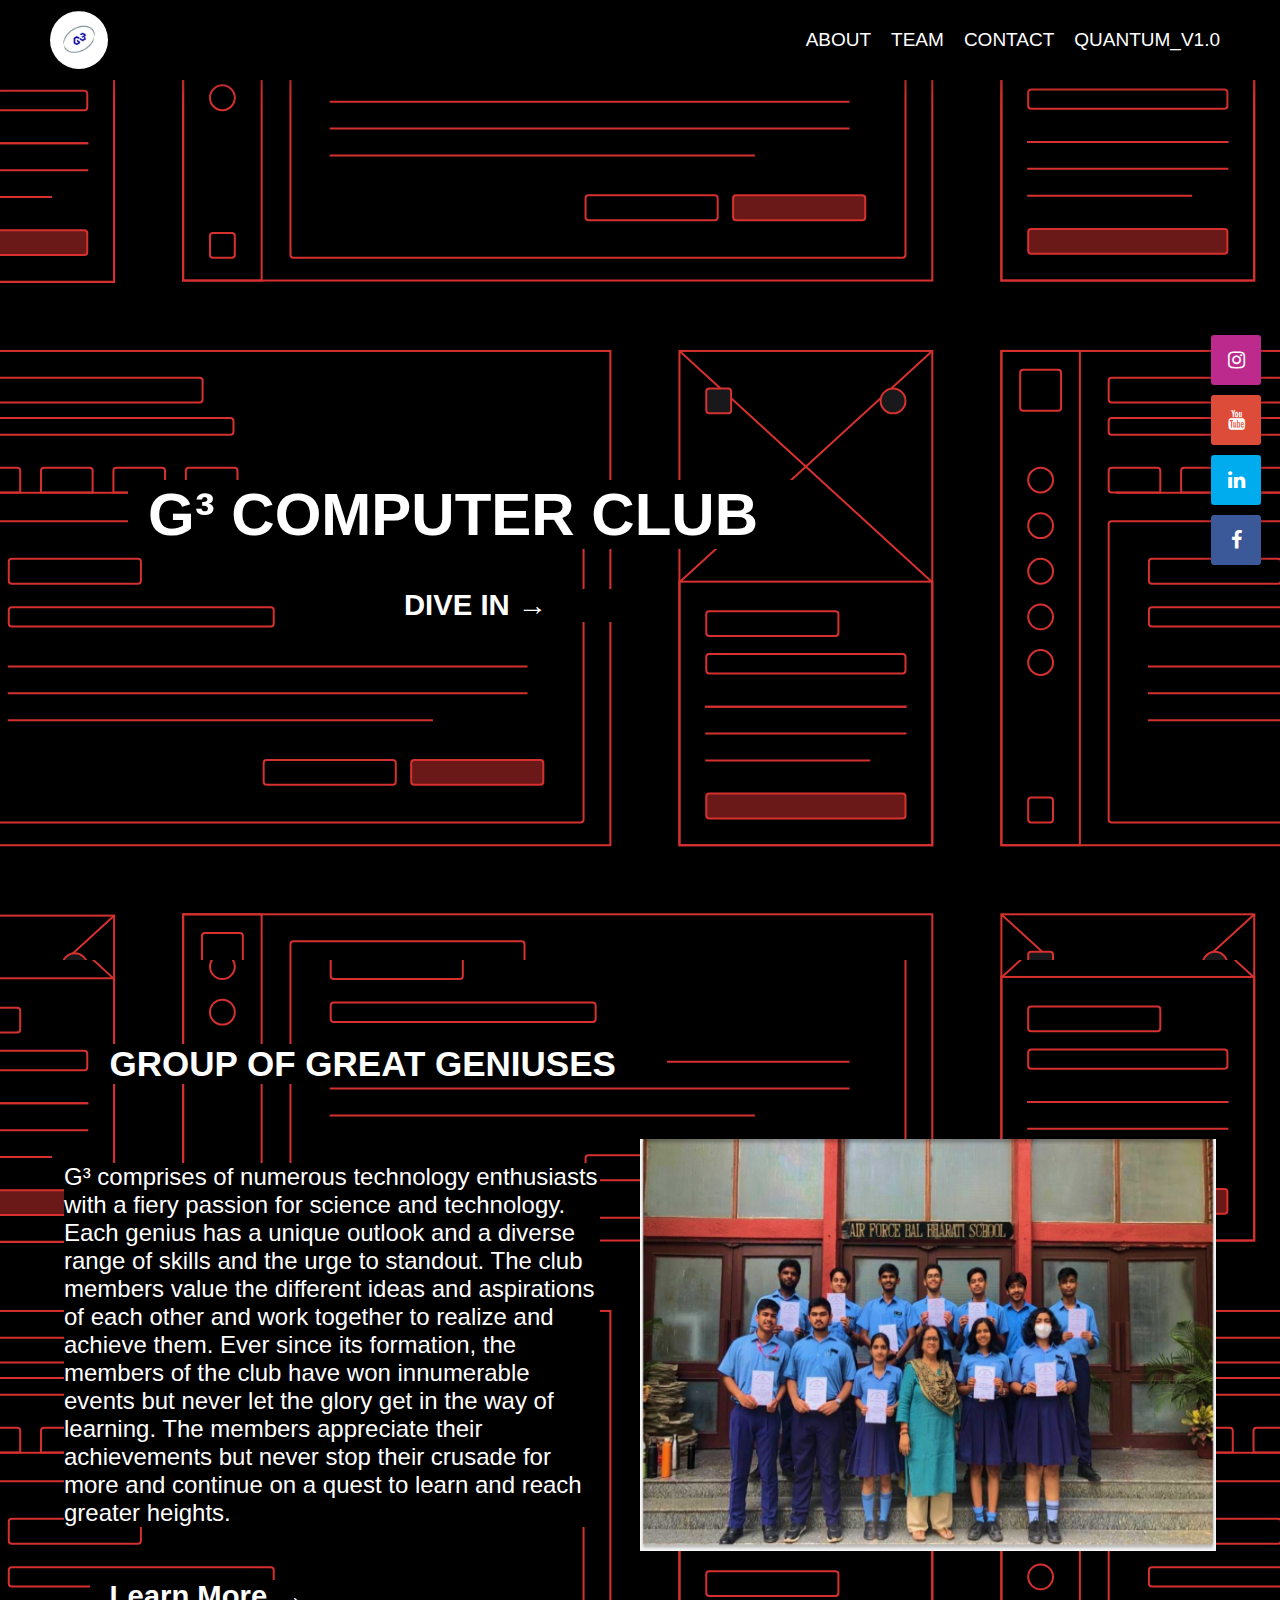
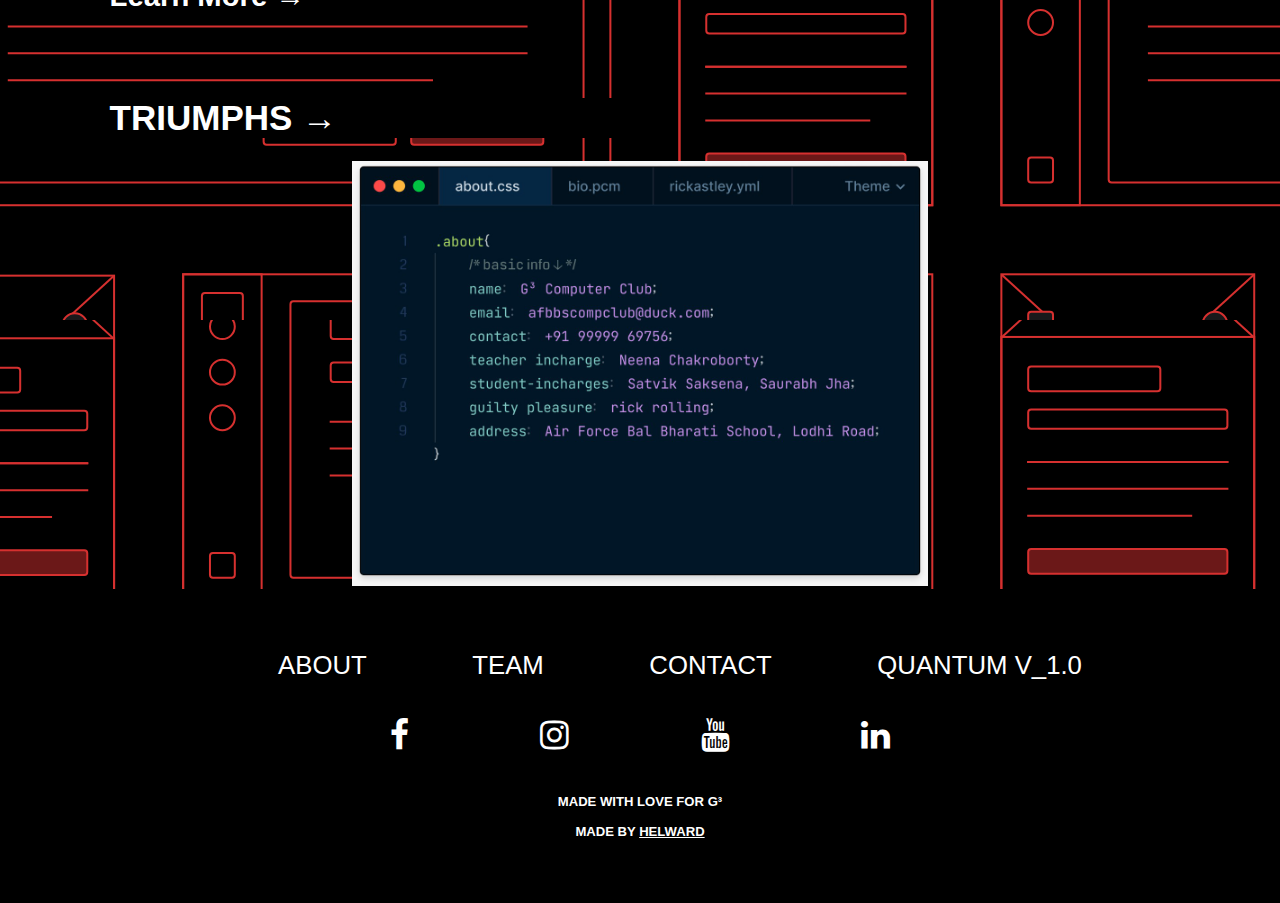
==== home.html @ c51ce158 "Add files via upload" ====
<!DOCTYPE html>
<html>
<head>
	<meta charset="utf-8">
	<meta name="viewport" content="width=device-width, initial-scale=1">
	<title>G³ COMPUTER CLUB</title>
	<meta name="description" content="................" />
	<meta name="keywords" content="G³ COMPUTER CLUB, AFBBS COMPUTER CLUB, Saurabh Jha, Satvik Saksena, Helward" />
	<meta name="author" content="Saurabh Jha, Helward" />
	<link rel="icon" type="imgage/png" href="logo.png">
	<link rel="stylesheet" type="text/css" href="css.css">
	<script src="//ajax.googleapis.com/ajax/libs/jquery/1.9.1/jquery.min.js"></script>
	<script src="http://ajax.googleapis.com/ajax/libs/jquery/1.9.1/jquery.min.js"></script>
	<link rel="stylesheet" href="https://maxcdn.bootstrapcdn.com/font-awesome/4.7.0/css/font-awesome.min.css">
</head>
<body>

	<nav class="navbar">
	  <div class="logo"><a href="home.html"><img src="logo.png"></a></div>
	  <div class="push-left">
	    <button id="menu-toggler" data-class="menu-active" class="hamburger">
	      <span class="hamburger-line hamburger-line-top"></span>
	      <span class="hamburger-line hamburger-line-middle"></span>
	      <span class="hamburger-line hamburger-line-bottom"></span>
	    </button>
	    <ul id="primary-menu" class="menu nav-menu">
	      <li class="menu-item current-menu-item"><a class="nav__link"  href="#About">About</a></li>
	      <li class="menu-item"><a class="nav__link"  href="Team.html">Team</a>
	      </li>
	      <li class="menu-item"><a class="nav__link"  href="#Contact">Contact</a>
	      </li>
	      <li class="menu-item "><a class="nav__link"  href="https://quantumfest.github.io/Quantumfest/">Quantum_V1.0</a>
	      </li>
	    </ul>
	  </div>
	</nav>

	<div class="hbox-main">

		<div class="hbox"><h1>G³ COMPUTER CLUB</h1></div>
		<div class="hbox2"><h3><a href="#About" style="color: inherit;">DIVE IN  →</a> </h3></div>

		<div class="wrapper">
		  <ul>
		    <li class="instagram">
		     <a href="https://www.instagram.com/afbbs_computerclub/"> <i class="fa fa-instagram" aria-hidden="true"></i></a>
		    </li>	

		    <li class="google">
		      <a href="https://www.youtube.com/channel/UCcsbrUrZTriU5p0NrEIf8NA"><i class="fa fa-youtube" aria-hidden="true"></i></a>
		    </li>	

		    <li class="twitter">
		      <a href="https://www.linkedin.com/mwlite/company/afbbscomputerclub"><i class="fa fa-linkedin" aria-hidden="true"></i></a>
		    </li>
		    
		    <li class="facebook">
		      <a href="https://www.facebook.com/c4computerclub/"><i class="fa fa-facebook" aria-hidden="true"></i></a>
		    </li>
		    
		  </ul>
		</div>

	</div>
	<!--FONT AWESOME-->
	<link rel="stylesheet" href="https://cdnjs.cloudflare.com/ajax/libs/font-awesome/4.7.0/css/font-awesome.min.css">
	<!--GOOGLE FONTS-->
	<link rel="preconnect" href="https://fonts.gstatic.com">
	<link href="https://fonts.googleapis.com/css2?family=Fredoka+One&family=Play&display=swap" rel="stylesheet"> 

	<h1 class="hbox3">GROUP OF GREAT GENIUSES</h1><br><br>

	<div id="About">
		<p>G³ comprises of numerous technology enthusiasts with a fiery passion for science and technology. Each genius has a unique outlook and a diverse range of skills and the urge to standout. The club members value the different ideas and aspirations of each other and work together to realize and achieve them. Ever since its formation, the members of the club have won innumerable events but never let the glory get in the way of learning. The members appreciate their achievements but never stop their crusade for more and continue on a quest to learn and reach greater heights.</p>
		<img src="group.jpeg" width="25%">
	</div>

	<div class="hbox4"><h3><a href="Team.html" style="color: inherit;">Learn More  →</a> </h3></div>
	<br>
	<br>

	<h1 class="hbox3">TRIUMPHS  →</h1>

	<div id="wins">
			
	</div>
<center><img src="1 (12).jpeg" width="45%"></center>
	<footer class="#Contact">
		<div class="footer">

			<div class="row">
			<ul>
			<li><a href="#About">ABOUT</a></li>
			<li><a href="Team.html">TEAM</a></li>
			<li><a href="#Contact">CONTACT</a></li>
			<li><a href="https://quantumfest.github.io/Quantumfest/">QUANTUM V_1.0</a></li>
			</ul>
			</div>

			<div class="row">
			<a href="https://www.facebook.com/c4computerclub/"><i class="fa fa-facebook"></i></a>
			<a href="https://www.instagram.com/afbbs_computerclub/"><i class="fa fa-instagram"></i></a>
			<a href="https://www.youtube.com/channel/UCcsbrUrZTriU5p0NrEIf8NA"><i class="fa fa-youtube"></i></a>
			<a href="https://www.linkedin.com/mwlite/company/afbbscomputerclub"><i class="fa fa-linkedin"></i></a>
			</div>

			<div class="row">
				<h3>
			MADE WITH LOVE FOR  G³<br><br>MADE BY <a href="https://helward.com"><u>HELWARD<u></a>
				</h3>
			</div>
		</div>
	</footer>

<script src="nav.js"></script>
</body>
</html>
---- css.css ----
/* Extra */


body {
  background-image: url(./bg.svg);
  color: #272727;
  background-attachment: scroll;
  background-size: auto;
  font-size: 14px;
  margin: 0;
  font-family: arial;
}

html{
  scroll-behavior: smooth;
}


.logo {
  max-width: 200px;
}

.logo img{
  width: 29%;
  margin-top: -15px;
  margin-bottom: -20px;
  border-radius: 50%;
}

.navbar {
  align-items: center;
  background: #000;
  box-shadow: 0 5px 20px rgba(0, 0, 0, 0.2);
  display: flex;
  flex-direction: row;
  font-size: 19px;
  font-family:arial;
  padding: 25px 50px;
}

.push-left {
  margin-left: auto;
}

/* Menu */
.hamburger {
  background: transparent;
  border: none;
  cursor: pointer;
  display: none;
  outline: none;
  height: 30px;
  position: relative;
  width: 30px;
  z-index: 1000;
}
@media screen and (max-width: 768px) {
  .hamburger {
    display: inline-block;
  }
}
.hamburger-line {
  background: #272727;
  height: 3px;
  position: absolute;
  left: 0;
  transition: all 0.2s ease-out;
  width: 100%;
}
.hamburger:hover .hamburger-line {
  background: #777;
}
.hamburger-line-top {
  top: 3px;
}
.menu-active .hamburger-line-top {
  top: 50%;
  transform: rotate(45deg) translatey(-50%);
}
.hamburger-line-middle {
  top: 50%;
  transform: translatey(-50%);
}
.menu-active .hamburger-line-middle {
  left: 50%;
  opacity: 0;
  width: 0;
}
.hamburger-line-bottom {
  bottom: 3px;
}
.menu-active .hamburger-line-bottom {
  bottom: 50%;
  transform: rotate(-45deg) translatey(50%);
}

.nav-menu {
  display: flex;
  list-style: none;
  margin: 0;
  padding: 0;
  transition: all 0.25s ease-in;
}
@media screen and (max-width: 768px) {
  .nav-menu {
    background: #fff;
    flex-direction: column;
    justify-content: center;
    opacity: 0;
    position: absolute;
    top: 0;
    right: 0;
    bottom: 0;
    left: 0;
    transform: translatey(-100%);
    text-align: center;
  }
  .menu-active .nav-menu {
    transform: translatey(0%);
    opacity: 1;
  }
}
.nav-menu .menu-item a {
  color: #fff;
  display: block;
  line-height: 30px;
  margin: 0px 10px;
  text-decoration: none;
  text-transform: uppercase;
}
.nav-menu .menu-item a:hover {
  color: #777777;
  text-decoration: underline;
}
@media screen and (max-width: 768px) {
  .nav-menu .menu-item a {
    font-size: 20px;
    margin: 8px;
  }
}

.sub-nav {
  border: 1px solid #ccc;
  display: none;
  position: absolute;
  background-color: #fff;
  padding: 5px 5px;
  list-style: none;
  width: 230px;
}
@media screen and (max-width: 768px) {
  .sub-nav {
    position: relative;
    width: 100%;
    display: none;
    background-color: rgba(0, 0, 0, 0.2);
    box-sizing: border-box;
  }
}

.nav__link:hover + .sub-nav {
  display: block;
}

.sub-nav:hover {
  display: block;
}


.wrapper {
  position: absolute;
  top: 50%;
  left: 95%;
  transform: translate(-50%, -50%);
}

.wrapper ul {
  list-style: none;
}

.wrapper ul li {
  width: 50px;
  height: 50px;
  position: relative;
  background: #e59500;
  margin: 10px 0;
  cursor: pointer;
  border-radius: 3px;
  box-shadow: 0 0 10px rgba(0,0,0,0.3);
}

.wrapper ul li .fa {
  position: absolute;
  top: 50%;
  left: 50%;
  transform: translate(-50%, -50%);
  font-size: 20px;
  color: #fff;
}

.wrapper ul li.facebook{
  background: #3b5998;
}

.wrapper ul li.twitter{
  background: #00aced;
}

.wrapper ul li.instagram{
  background: #bc2a8d;
}

.wrapper ul li.google{
  background: #dd4b39;
}

.wrapper ul li.whatsapp{
  background: #4dc247;
}

.wrapper ul li.facebook div.slider{
  background: #627aac;
}

.wrapper ul li.twitter div.slider{
  background: #7fd5f6;
}

.wrapper ul li.instagram div.slider{
  background: #dd94c6;
}

.wrapper ul li.google div.slider{
  background: #eea59c;
}

.wrapper ul li.whatsapp div.slider{
  background: #82d47e;
}

.slider {
  content: "";
  position: absolute;
  top: 0;
  left: 51px;
  width: 0px;
  height: 50px;
  background: #eebb5c;
  border-radius: 3px;
  transition: all 0.5s 0.3s ease;
}

.slider p {
  font-family: arial;
  text-transform: uppercase;
  font-size: 16px;
  font-weight: 900;
  color: #fff;
  text-align: center;
  line-height: 50px;
  opacity: 0;
  transition: all 0.6s ease;
}

ul li:hover .slider {
  width: 180px;
  transition: all 0.5s ease;
}

ul li:hover .slider p {
  opacity: 1;
  transition: all 1s 0.2s ease;
}







/* youtube link */
.youtube{
  position: fixed;
  bottom: 10px;
  right: 10px;
  width: 160px;
  text-align: center;
  padding: 15px 10px;
  background: #bb0000;
  border-radius: 5px;
}

.youtube a{
  text-decoration: none;
  color: #fff;
  text-transform: capitalize;
  letter-spacing: 1px;
}

.hbox{
  background: #000;
  color: #fff;
  padding: 0px 20px;
  position: relative;
  top: 40%;
  left: 10%;
  font-size: 30px;
  width: 50%;
}

.hbox2{
  background: #000;
  color: #fff;
  padding: 0px 20px;
  position: relative;
  top: 40%;
  left: 30%;
  font-size: 25px;
  width: 15%;
}

.hbox3{
  background: #000;
  color: #fff;
  padding: 0px 20px;
  margin-left: 7%;
  font-size: 35px;
  width: 42%;
}

.hbox4{
  background: #000;
  color: #fff;
  padding: 0px 20px;
  margin-left: 7%;
  font-size: 25px;
  width: 35%;
}

.hbox2 a{
  text-decoration: none;
}

.hbox4 a{
  text-decoration: none;
}

.hbox-main{
  height: 100vh;
}

#About{
  width: 90%;
  margin: auto;
  color: white;
  font-size: 24px;
  display: flex;
  font-family: Arial;
}

#About img{
  width: 50%;
  margin-left: 20px;
}

#About p{
  background: #000;
  margin-right: 20px;
  width:75%;
}


.footer{
background:#000;
padding:30px 0px;
font-family: arial;
text-align:center;
}

.footer .row{
width:100%;
margin:1% 0%;
padding:0.6% 0%;
color:white;
font-size:0.8em;
}

.footer .row a{
text-decoration:none;
color:white;
transition:0.5s;
}

.footer .row a:hover{
color:#fff;
}

.footer .row ul{
width:100%;
}

.footer .row ul li{
display:inline-block;
margin:0px 30px;
font-size:2.3em;
margin:0% 4%;
}

.footer .row a i{
font-size:3em;
margin:0% 5%;
}

@media (max-width:720px){
.footer{
text-align:left;
padding:5%;
}
.footer .row ul li{
display:block;
margin:10px 0px;
text-align:left;
}
.footer .row a i{
margin:0% 3%;
}
}
.app-frame {
  /* Defaults  */
  --background       : #fff;
  --bar-background   : #f7f7f7 linear-gradient(to bottom, #f7f7f7, #f2f2f2);
  --bar-height       : 44px;
  --border-color     : #e3e3e3;
  --border-radius    : 8px;
  --border-width     : 1px;
  --box-shadow       : rgba(0, 0, 0, 0.08) 0px 10px 15px -3px, rgba(0, 0, 0, 0.03) 0px 4px 6px -2px;
  --button-color     : initial;
  --color            : initial;
  --grid-columns     : auto;
  --grid-rows        : auto;
  --padding-h        : 20px;
  --padding-v        : 20px;
  --title            : initial;
  --title-color      : #222;
  --title-size       : 0.875em;
  --title-weight     : 600;
  --url              : initial;
  --url-background   : #fff;
  --url-border-radius: calc(var(--border-radius) * 0.6);
  --url-border-width : 1px;
  --url-color        : #999;
  
  margin: 0;
}

.app-frame.custom {
  --background    : #1e293b;
  --bar-background: #475569;
  --border-color  : #64748b;
  --button-color  : #94a3b8;
  --color         : #e2e8f0;
  --title-color   : #cbd5e1;
  --url-background: var(--border-color);
  --url-color     : #cbd5e1;
}

main {
  display: grid;
  grid-template-columns: minmax(62em, 62em) 1fr;
  gap: 2em;
}

aside {
  order: -1;
  margin-bottom: 1em;
}

.grid {
  --grid-layout-gap: 2em;
  --grid-column-count: 2;
  --grid-item--min-width: 300px;

  --gap-count: calc(var(--grid-column-count) - 1);
  --total-gap-width: calc(var(--gap-count) * var(--grid-layout-gap));
  --grid-item--max-width: calc((100% - var(--total-gap-width)) / var(--grid-column-count));

  display: grid;
  grid-template-columns: repeat(auto-fill, minmax(max(var(--grid-item--min-width), var(--grid-item--max-width)), 1fr));
  grid-gap: var(--grid-layout-gap);
}


@media screen and (max-width: 1200px) {
  #About{
    display: block;
  }
  #About img{
    margin-top: 20px;
    width: 70%;
    margin-left: 15%;
  }
}

@media screen and (max-width: 855px) {
  .hbox{
  background: #000;
  color: #fff;
  padding: 0px 20px;
  position: relative;
  top: 40%;
  left: 10%;
  font-size: 20px;
  width: 50%;
}
}
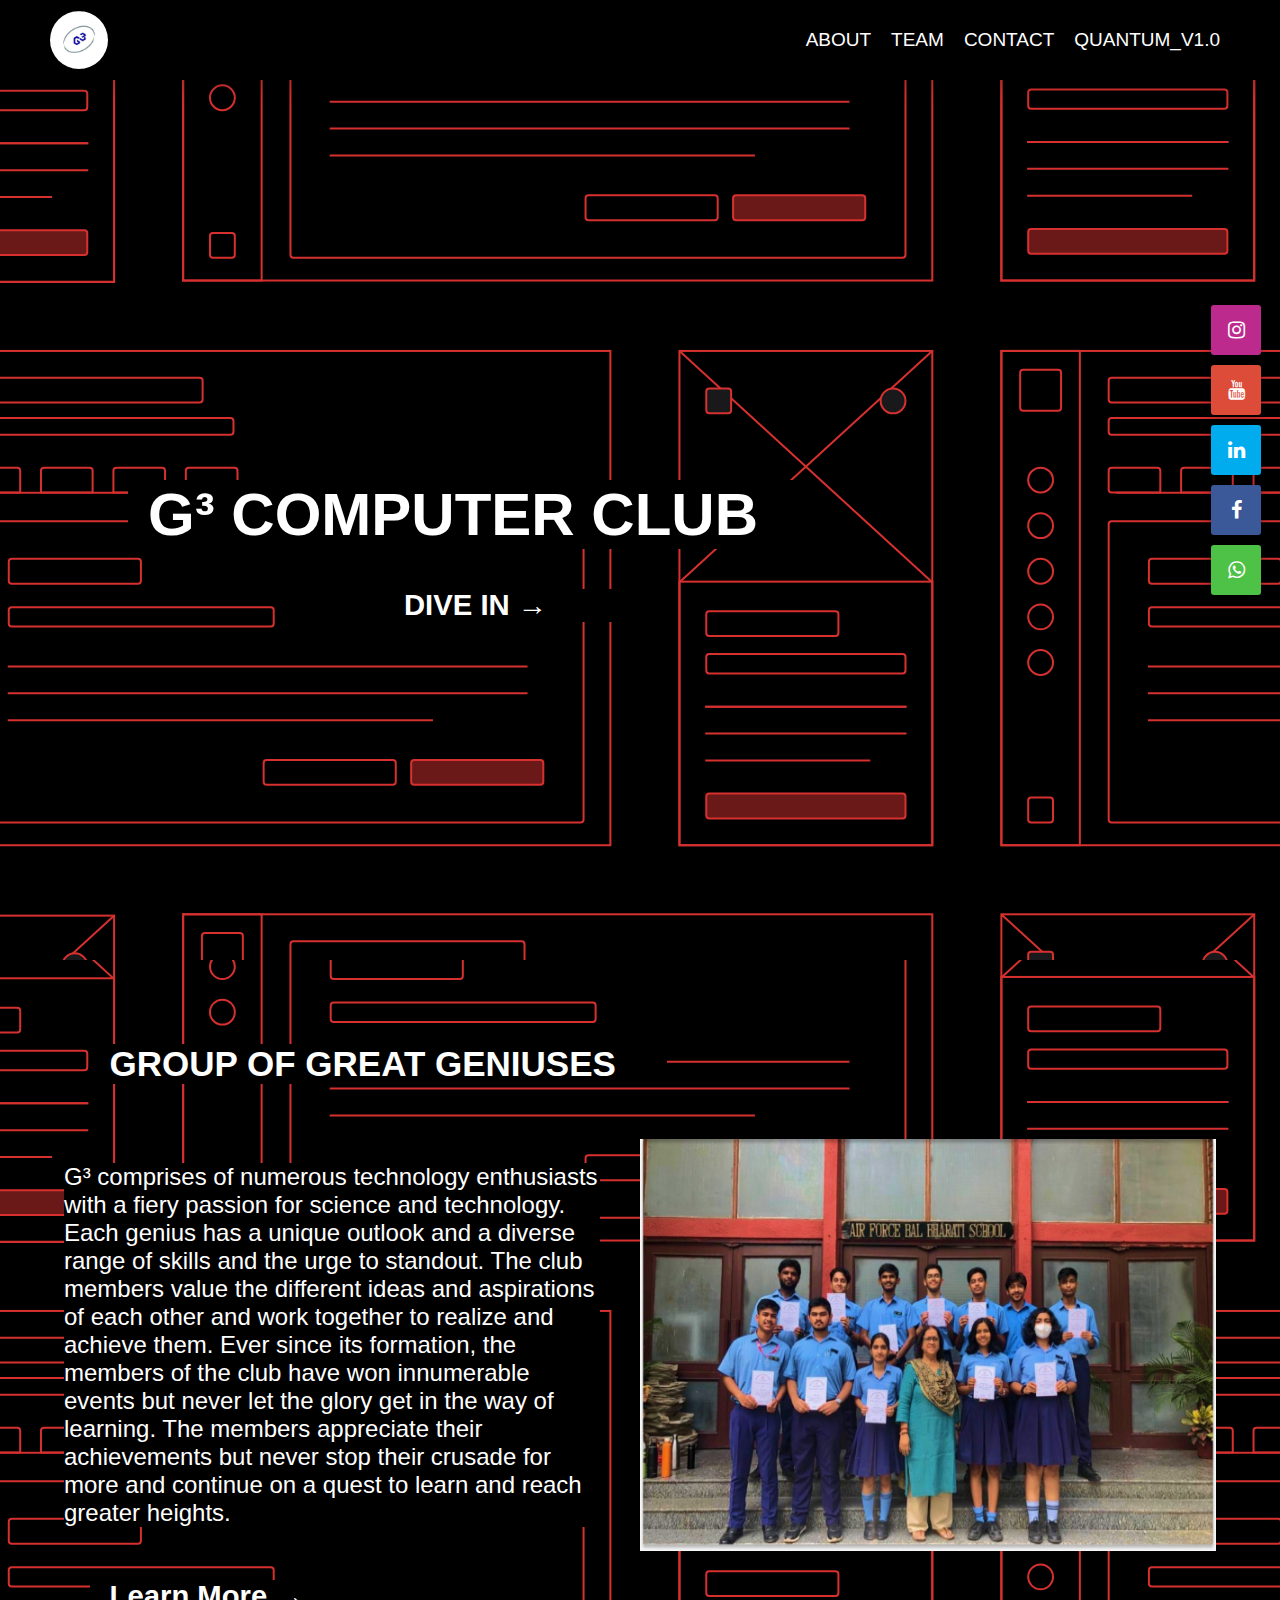
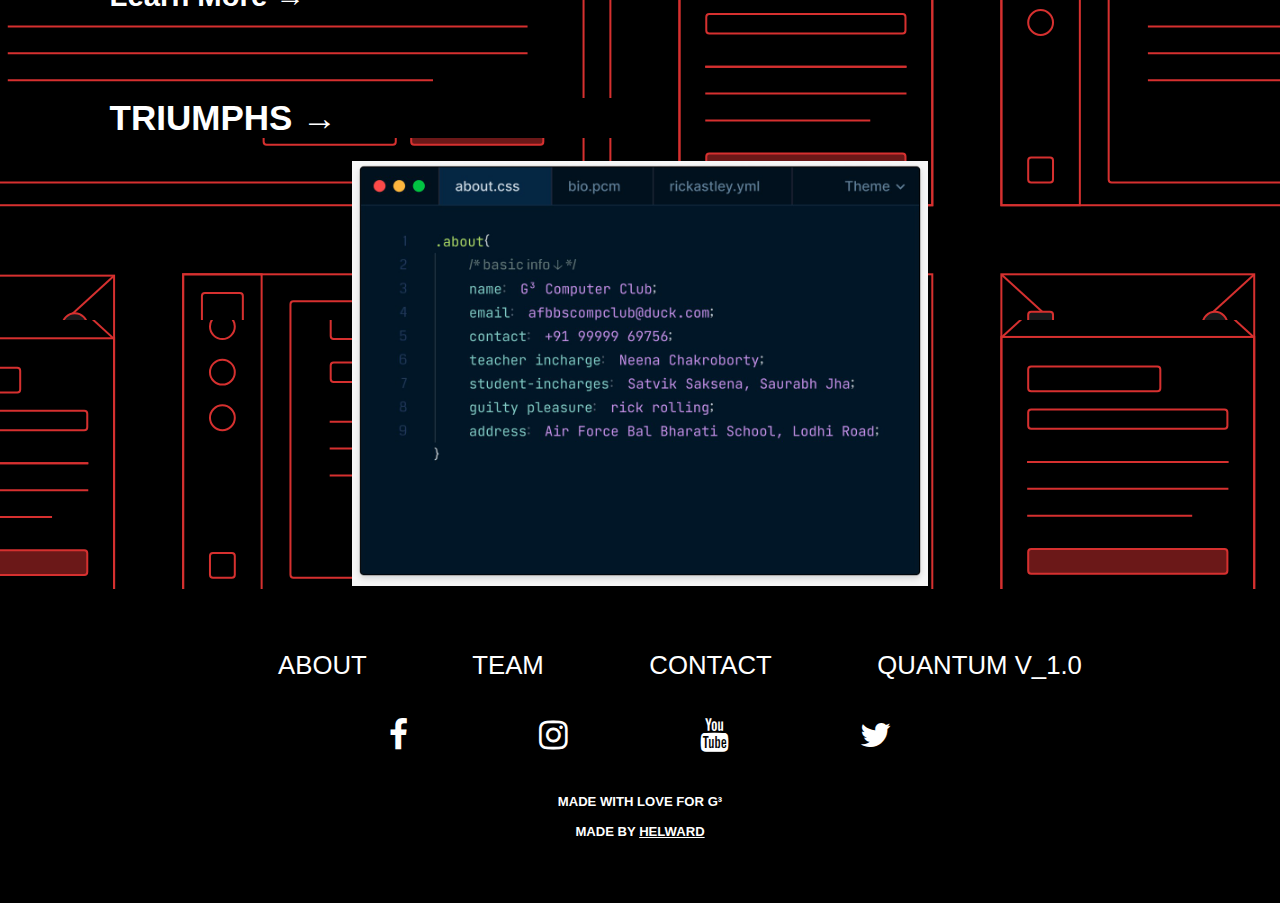
==== commit 1220035c: "Add files via upload" ====
--- a/home.html
+++ b/home.html
@@ -43,21 +43,24 @@
 		<div class="wrapper">
 		  <ul>
 		    <li class="instagram">
-		     <a href="https://www.instagram.com/afbbs_computerclub/"> <i class="fa fa-instagram" aria-hidden="true"></i></a>
+		      <i class="fa fa-instagram" aria-hidden="true"></i>
 		    </li>	
 
 		    <li class="google">
-		      <a href="https://www.youtube.com/channel/UCcsbrUrZTriU5p0NrEIf8NA"><i class="fa fa-youtube" aria-hidden="true"></i></a>
+		      <i class="fa fa-youtube" aria-hidden="true"></i>
 		    </li>	
 
 		    <li class="twitter">
-		      <a href="https://www.linkedin.com/mwlite/company/afbbscomputerclub"><i class="fa fa-linkedin" aria-hidden="true"></i></a>
+		      <i class="fa fa-linkedin" aria-hidden="true"></i>
 		    </li>
 		    
 		    <li class="facebook">
-		      <a href="https://www.facebook.com/c4computerclub/"><i class="fa fa-facebook" aria-hidden="true"></i></a>
+		      <i class="fa fa-facebook" aria-hidden="true"></i>
 		    </li>
 		    
+		    <li class="whatsapp">
+		      <i class="fa fa-whatsapp" aria-hidden="true"></i>
+		    </li>
 		  </ul>
 		</div>
 
@@ -72,7 +75,7 @@
 
 	<div id="About">
 		<p>G³ comprises of numerous technology enthusiasts with a fiery passion for science and technology. Each genius has a unique outlook and a diverse range of skills and the urge to standout. The club members value the different ideas and aspirations of each other and work together to realize and achieve them. Ever since its formation, the members of the club have won innumerable events but never let the glory get in the way of learning. The members appreciate their achievements but never stop their crusade for more and continue on a quest to learn and reach greater heights.</p>
-		<img src="group.jpeg" width="25%">
+		<img src="group.jpeg">
 	</div>
 
 	<div class="hbox4"><h3><a href="Team.html" style="color: inherit;">Learn More  →</a> </h3></div>
@@ -98,10 +101,10 @@
 			</div>
 
 			<div class="row">
-			<a href="https://www.facebook.com/c4computerclub/"><i class="fa fa-facebook"></i></a>
-			<a href="https://www.instagram.com/afbbs_computerclub/"><i class="fa fa-instagram"></i></a>
-			<a href="https://www.youtube.com/channel/UCcsbrUrZTriU5p0NrEIf8NA"><i class="fa fa-youtube"></i></a>
-			<a href="https://www.linkedin.com/mwlite/company/afbbscomputerclub"><i class="fa fa-linkedin"></i></a>
+			<a href="#"><i class="fa fa-facebook"></i></a>
+			<a href="#"><i class="fa fa-instagram"></i></a>
+			<a href="#"><i class="fa fa-youtube"></i></a>
+			<a href="#"><i class="fa fa-twitter"></i></a>
 			</div>
 
 			<div class="row">
--- a/css.css
+++ b/css.css
@@ -366,7 +366,6 @@
 #About p{
   background: #000;
   margin-right: 20px;
-  width:75%;
 }
 
 
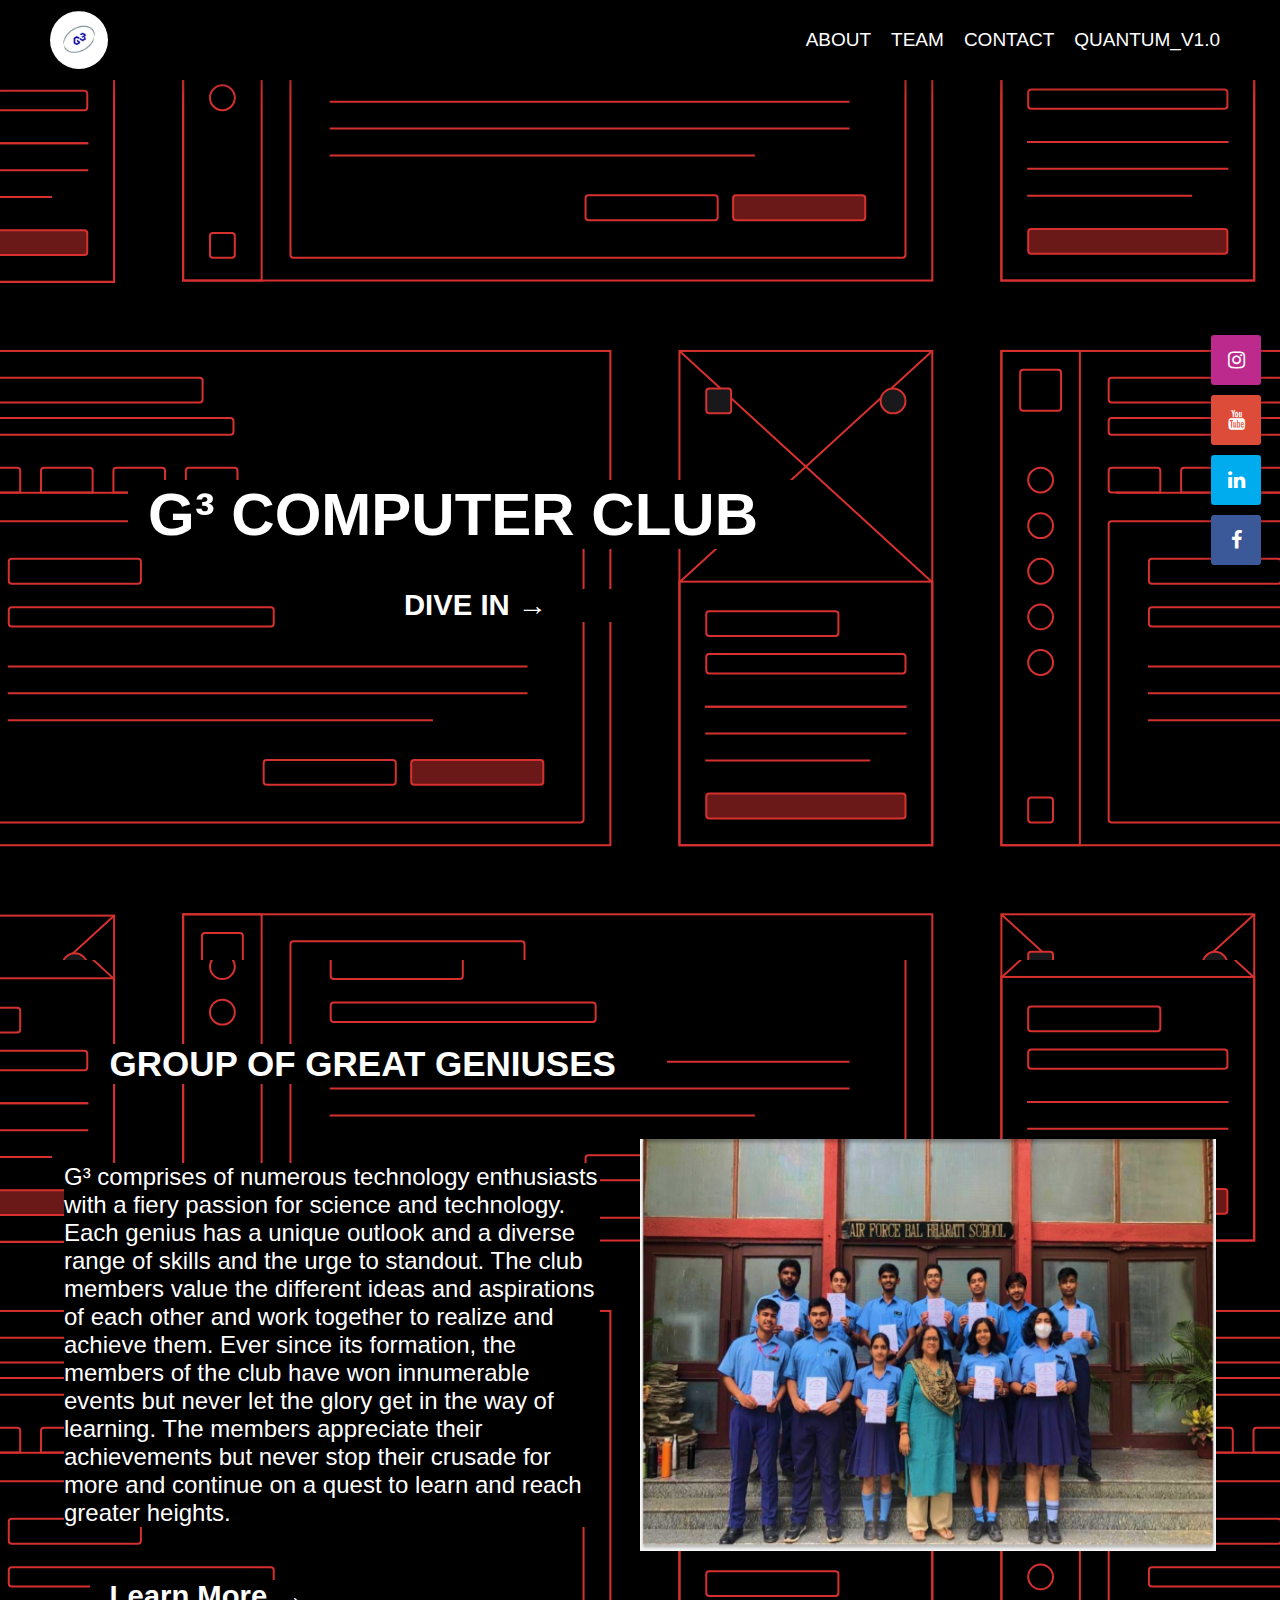
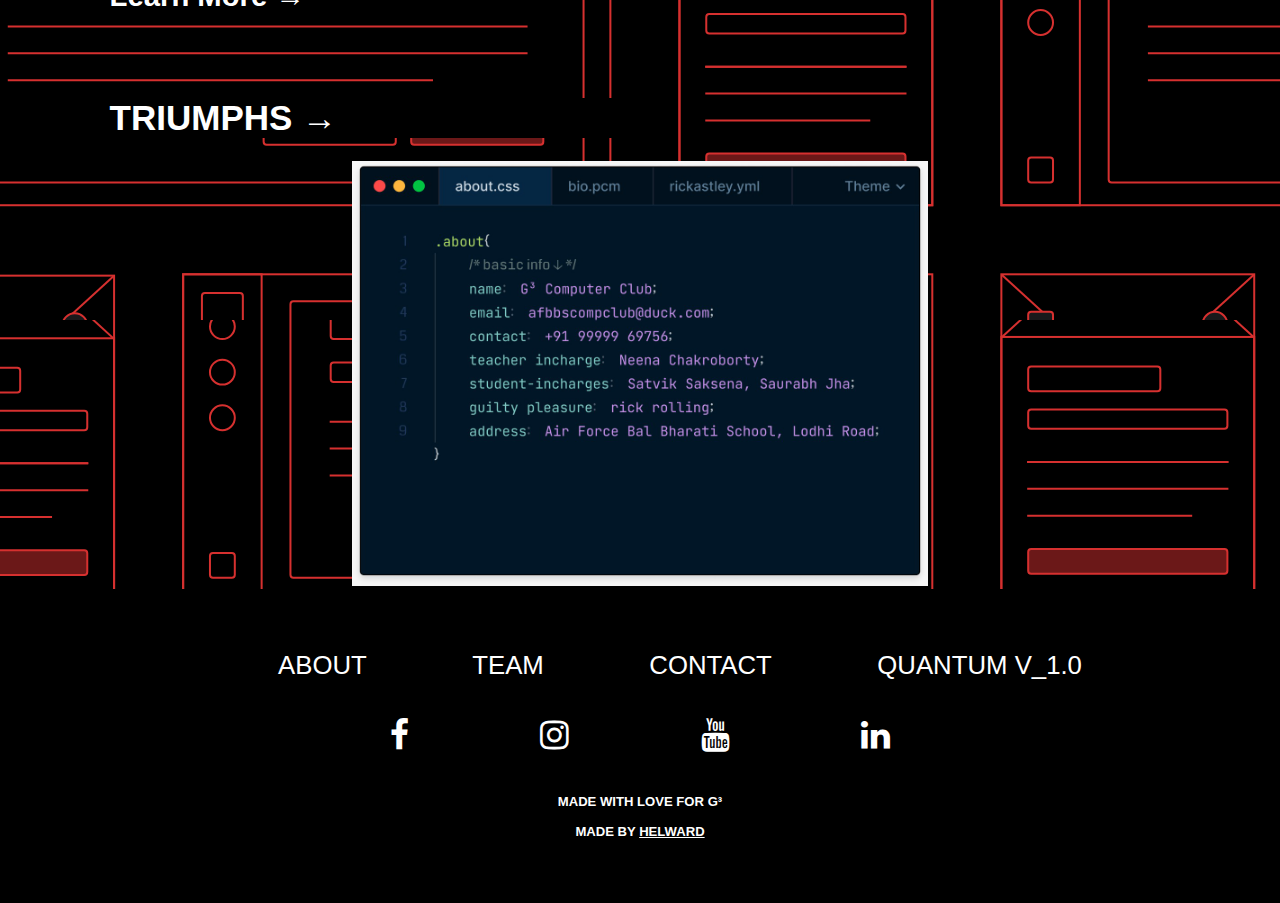
==== commit f2a25ab1: "Add files via upload" ====
--- a/home.html
+++ b/home.html
@@ -43,24 +43,21 @@
 		<div class="wrapper">
 		  <ul>
 		    <li class="instagram">
-		      <i class="fa fa-instagram" aria-hidden="true"></i>
+		     <a href="https://www.instagram.com/afbbs_computerclub/"> <i class="fa fa-instagram" aria-hidden="true"></i></a>
 		    </li>	
 
 		    <li class="google">
-		      <i class="fa fa-youtube" aria-hidden="true"></i>
+		      <a href="https://www.youtube.com/channel/UCcsbrUrZTriU5p0NrEIf8NA"><i class="fa fa-youtube" aria-hidden="true"></i></a>
 		    </li>	
 
 		    <li class="twitter">
-		      <i class="fa fa-linkedin" aria-hidden="true"></i>
+		      <a href="https://www.linkedin.com/mwlite/company/afbbscomputerclub"><i class="fa fa-linkedin" aria-hidden="true"></i></a>
 		    </li>
 		    
 		    <li class="facebook">
-		      <i class="fa fa-facebook" aria-hidden="true"></i>
+		      <a href="https://www.facebook.com/c4computerclub/"><i class="fa fa-facebook" aria-hidden="true"></i></a>
 		    </li>
 		    
-		    <li class="whatsapp">
-		      <i class="fa fa-whatsapp" aria-hidden="true"></i>
-		    </li>
 		  </ul>
 		</div>
 
@@ -75,7 +72,7 @@
 
 	<div id="About">
 		<p>G³ comprises of numerous technology enthusiasts with a fiery passion for science and technology. Each genius has a unique outlook and a diverse range of skills and the urge to standout. The club members value the different ideas and aspirations of each other and work together to realize and achieve them. Ever since its formation, the members of the club have won innumerable events but never let the glory get in the way of learning. The members appreciate their achievements but never stop their crusade for more and continue on a quest to learn and reach greater heights.</p>
-		<img src="group.jpeg">
+		<img src="group.jpeg" width="25%">
 	</div>
 
 	<div class="hbox4"><h3><a href="Team.html" style="color: inherit;">Learn More  →</a> </h3></div>
@@ -87,7 +84,7 @@
 	<div id="wins">
 			
 	</div>
-<center><img src="1 (12).jpeg" width="45%"></center>
+<center><img class ="rrt"src="1 (12).jpeg" width="45%"></center>
 	<footer class="#Contact">
 		<div class="footer">
 
@@ -101,10 +98,10 @@
 			</div>
 
 			<div class="row">
-			<a href="#"><i class="fa fa-facebook"></i></a>
-			<a href="#"><i class="fa fa-instagram"></i></a>
-			<a href="#"><i class="fa fa-youtube"></i></a>
-			<a href="#"><i class="fa fa-twitter"></i></a>
+			<a href="https://www.facebook.com/c4computerclub/"><i class="fa fa-facebook"></i></a>
+			<a href="https://www.instagram.com/afbbs_computerclub/"><i class="fa fa-instagram"></i></a>
+			<a href="https://www.youtube.com/channel/UCcsbrUrZTriU5p0NrEIf8NA"><i class="fa fa-youtube"></i></a>
+			<a href="https://www.linkedin.com/mwlite/company/afbbscomputerclub"><i class="fa fa-linkedin"></i></a>
 			</div>
 
 			<div class="row">
--- a/css.css
+++ b/css.css
@@ -100,10 +100,11 @@
   margin: 0;
   padding: 0;
   transition: all 0.25s ease-in;
+  
 }
 @media screen and (max-width: 768px) {
   .nav-menu {
-    background: #fff;
+    background: #000;
     flex-direction: column;
     justify-content: center;
     opacity: 0;
@@ -114,6 +115,7 @@
     left: 0;
     transform: translatey(-100%);
     text-align: center;
+	z-index:1;
   }
   .menu-active .nav-menu {
     transform: translatey(0%);
@@ -366,6 +368,7 @@
 #About p{
   background: #000;
   margin-right: 20px;
+  width:75%;
 }
 
 
@@ -412,13 +415,13 @@
 
 @media (max-width:720px){
 .footer{
-text-align:left;
+text-align:center;
 padding:5%;
 }
 .footer .row ul li{
 display:block;
-margin:10px 0px;
-text-align:left;
+margin:0;
+text-align:center;
 }
 .footer .row a i{
 margin:0% 3%;
@@ -508,7 +511,50 @@
   position: relative;
   top: 40%;
   left: 10%;
-  font-size: 20px;
+  font-size: 16px;
   width: 50%;
 }
-}+
+.rrt{
+	width:80%;
+}
+}
+
+
+@media screen and (max-width: 1223px) {
+	
+.hbox{
+	font-size:25px;
+}
+
+	
+}
+
+
+@media screen and (max-width: 1020px) {
+	
+.hbox{
+	font-size:20px;
+	width:70%;
+}
+
+.hbox2{
+
+	font-size:20px;
+	width:70%;
+}
+
+.hbox3{
+	font-size:25px;
+	width:70%;
+}
+
+#About p{
+	width:90%;
+}
+
+  #About img{
+    width: 80%;
+  }
+	
+}
